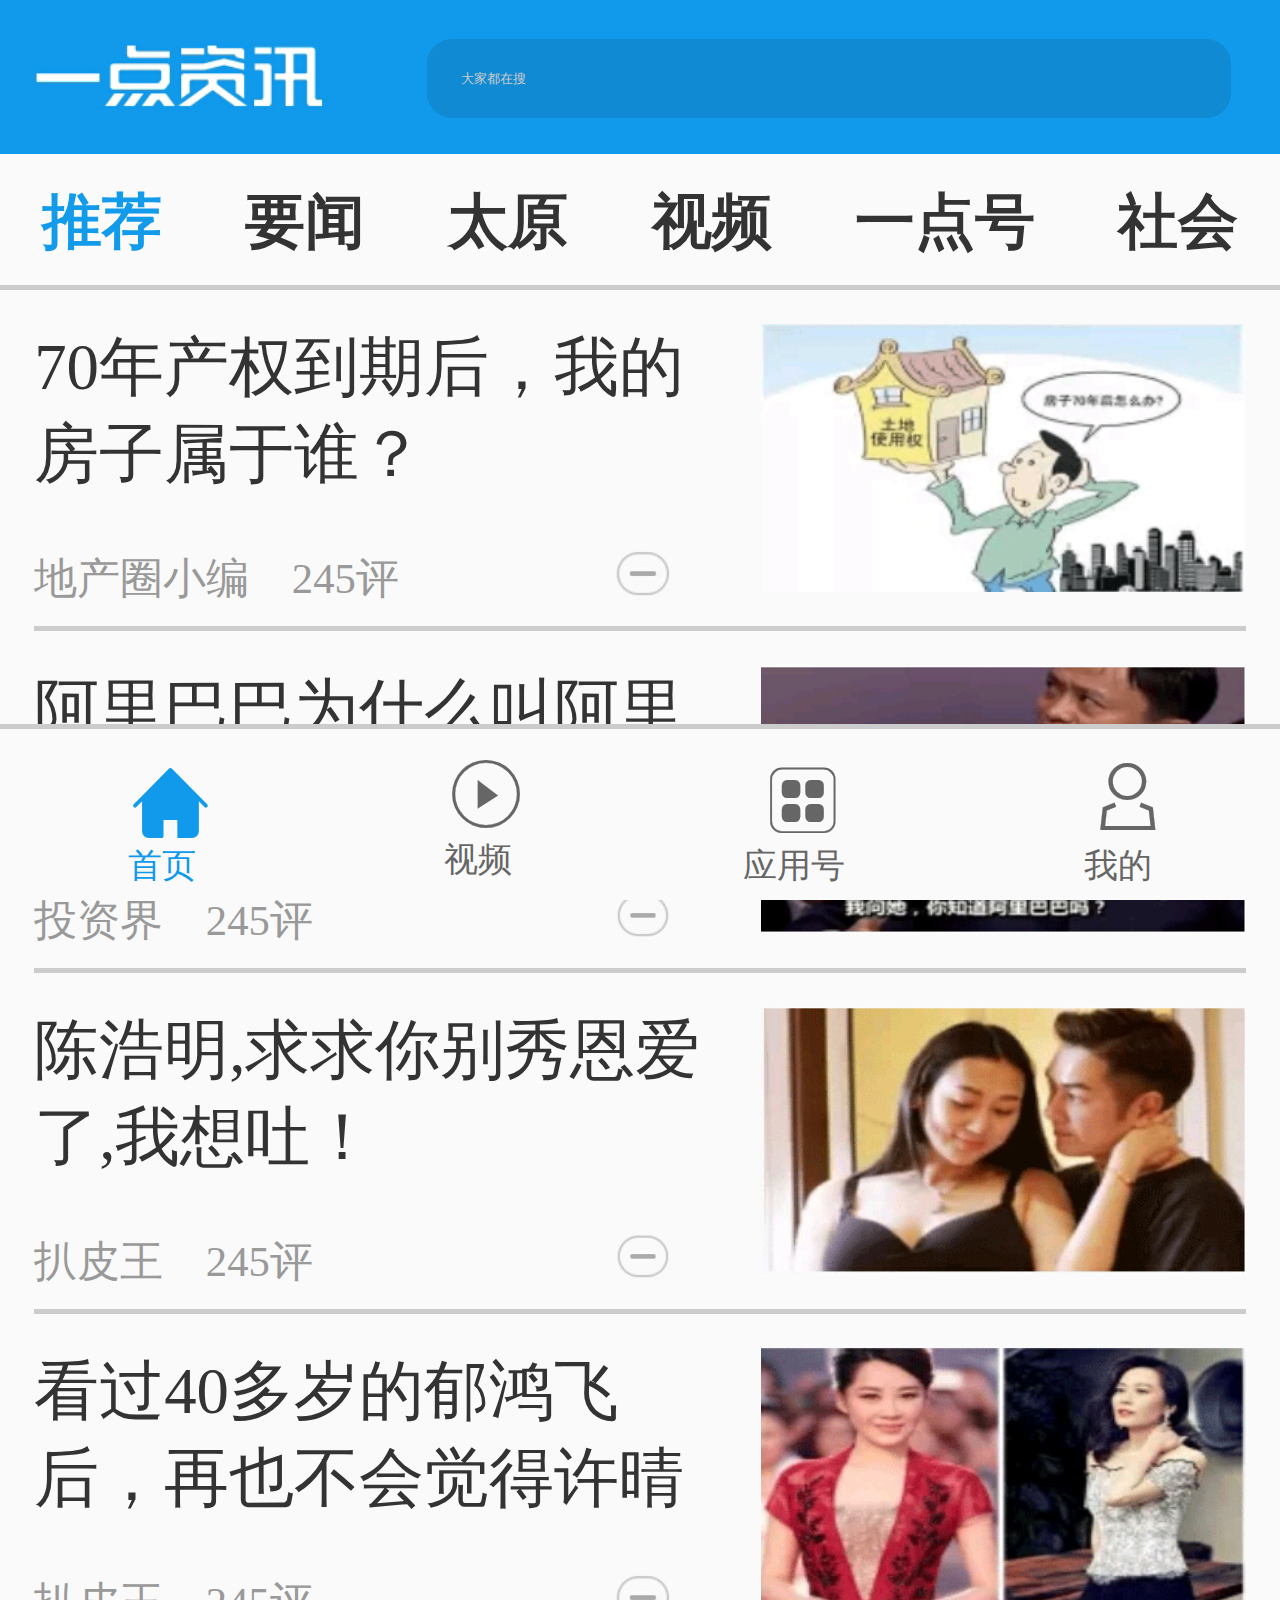
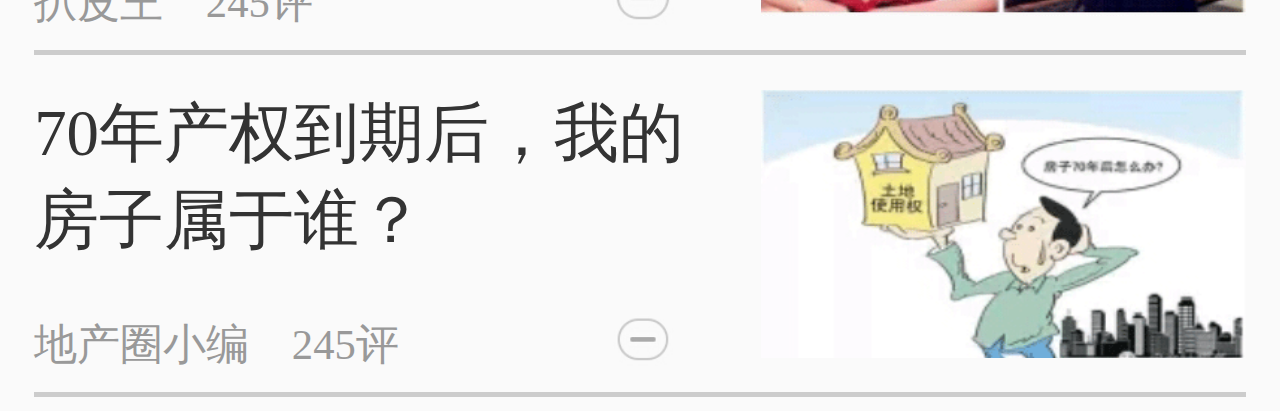
==== index.html @ b3e7877f "app" ====
<!DOCTYPE html>
<html>
<head>
    <meta charset="utf-8">
    <meta name="viewport" content="initial-scale=1.0, maximum-scale=1.0, user-scalable=no" />
    <meta name="x5-orientation" content="portrait | landscape" /><!--只支持写x5内核-->
    <meta name="screen-orientation" content="portrait">  <!--只支持uc浏览器-->
    <meta name="x5-fullscreen" content="true" /> <!--只支持写x5内核--> 
    <meta name="full-screen" content="yes"> <!--只支持uc浏览器<-->
    <meta name="format-detection" content="telephone=no, email=no" /> <!--禁止是被电话号码和邮箱-->	
    <title>一点资讯</title>
    <script src="js/zepto.min.js"></script>
    <script src="js/swiper.jquery.min.js"></script>
    <script src="js/swiper.animate1.0.2.min.js"></script>
    <script src="js/index.js"></script>
    <link rel="stylesheet" href="css/animate.min.css" />
    <link rel="stylesheet" href="css/swiper.min.css" />
    <link rel="stylesheet" href="css/index.css" />
    <link rel="stylesheet" href="css/font/iconfont.css" />
    <link rel="stylesheet" href="css/font1/iconfont.css" />
    <script>
       function resize(originSize,type){
       	  type=type||"x";
       	  if(type=="x"){
       	  	 var widths=document.documentElement.clientWidth;
       	  	 var scale=widths/originSize*100+"px";
       	  	 document.getElementsByTagName("html")[0].style.fontSize=scale;
       	  }else if(type=="y"){
       	  	var heights=document.documentElement.clientHeight;
       	  	scale=heights/originSize*100+"px";
       	  	document.getElementsByTagName("html")[0].style.fontSize=scale;
       	  }
       }
       $(function(){
       	   resize(750);
       	   
       	   
       	   
       })
       
    </script>
</head>
<style>
	html,body{
		margin:0;
		padding:0;
		width:100%;
		height:100%;
		box-sizing:border-box;
		background:#fafafa;
	}
	p,h1,h2,h3,h4,h5,ul,li,ol,span{
		margin:0;
		padding:0;
		list-style: none;
	}
	a{
		text-decoration:none;
		color:#333;
	}
	.top{
		width:100%;
		position:fixed;
		top:0;left:0;
		z-index: 999;
	}
	header{
		width:100%;
		height:0.9rem;
		background:#119aeb;
		line-height: 0.9rem;
		overflow: hidden;
	}
	.logo{
		width:1.8rem;
		height:0.4rem;
		background:url(img/logo.png) no-repeat;
		background-size:contain;
		float:left;
		margin-top:0.25em;
		margin-left:0.2rem;
	}
    header input{
    	border-bottom-left-radius:25px
    ;
    	border-top-left-radius: 25px;
    	 	border-bottom-right-radius:25px
    ;
    	border-top-right-radius: 25px;
    	border:none;
    	width:60%;
    	height:50%;
    	float:left;
    	background:rgba(13,122,187,0.5);
    	text-align: left;
    	margin-top:0.23rem;
    	margin-left:0.5rem;
    	color:#ccc;
    	padding-left:0.2rem;
    }
    .tittle{
    	box-sizing: border-box;
    	height:0.8rem;
    	width:100%;
    	border-bottom:0.03rem solid #ccc;
    	display:flex;
        justify-content: space-around;
        line-height: 0.8rem;
        background:#fafafa;
    }
    .tittle a{
    	font-size:0.35rem;
    	font-weight: bold;
    }
    .tittle a:first-child{
    	color:#129beb;
    }
    
    .content-list{
    	width:100%;
    	padding-left:0.2rem;
    	padding-right:0.2rem;
    	box-sizing: border-box;
    	margin-top:1.7rem;
    }
    .content{
    	width:100%;
    	height:2rem;
        border-bottom:0.03rem solid #ccc;
    	box-sizing: border-box;
    }
      .content a{
      	width:100%;
      	height:100%;
      }
    .content-left{
    	box-sizing: border-box;
    	width:60%;
    	height:100%;
    	position:relative;
    	float:left;
    	padding:0.2rem 0;
    	padding-right:0.2rem;
    }
     .content-right{
     	box-sizing: border-box;
     	padding:0.2rem 0;
     	width:40%;
     	height:100%;
     	float:left;
     }
     .content-right img{
     	width:100%;
     	height:100%;
     }
     .content-left p{
     	font-size:0.38rem;
     }
     .content-left-bot{
     	width:100%;
     	height:55%;
     	line-height: 45%;
     }
      .content-left-bot span{
      	font-size:0.25rem;
      	color:#999;
      }
      .more{
      	display:inline-block;
      	width:0.4rem;
      	height:0.3rem;
      	background:url(img/btn.png)no-repeat 80% 80%;
      	background-size:contain;
      	float:right;
      	margin-top:0.3rem;
      	margin-right:0.3rem;
      }
      footer {
      	position:fixed;
      	left:0;
      	bottom:0;
      	width:100%;
      	height:1rem;
      	border-top:0.03rem solid #ccc;
      	background:#fafafa;
      	font-size:0.38rem;
      	display:flex;
      	justify-content: space-around;
      	color:#666;
      }
      footer .word{
      	font-size:0.20rem;
      	
      }
      footer div{
      	text-align: center;
         line-height:0.3rem;
         padding-top:0.25rem;
         
      }
      footer .active{
      	color:#119aeb;
      }
</style>
<body>
	<div class="top">
		<header>
		   	 <div class="logo"></div>
		   	 <!--<div class="search">-->
		   	    <input type="text" value="大家都在搜" class="confont .icon-sousuokuangsousuo"/>
		   	 <!--</div>-->
		</header>
   <div class="tittle">
   	  <a href="" class="nav-list">推荐</a>
   	  <a href="" class="nav-list">要闻</a>
   	  <a href="" class="nav-list">太原</a>
   	  <a href="" class="nav-list">视频</a>
   	  <a href="" class="nav-list">一点号</a>
   	  <a href="" class="nav-list">社会</a>
   </div>
</div>
<div class="content-list">
   	   <div class="content">
   	   	<a href="javascript:;">
   	   	   <div class="content-left">
   	   	   	  <p>70年产权到期后，我的房子属于谁？</p>
   	   	   	  <div class="content-left-bot">
   	   	   	      <span class="dichan">地产圈小编</span>
   	   	   	      <span class="pinglun">245评</span>
   	   	   	      <span class="more"></span>
   	   	   	  </div>
   	   	   </div>
   	   	   <div class="content-right">
   	   	   	   <img src="img/home.png" alt="" />
   	   	   </div>
   	   	</a>
   	   </div>
   	     <div class="content">
   	   	<a href="javascript:;">
   	   	   <div class="content-left">
   	   	   	  <p>阿里巴巴为什么叫阿里巴巴？马云的解释...</p>
   	   	   	  <div class="content-left-bot">
   	   	   	      <span class="dichan">投资界</span>
   	   	   	      <span class="pinglun">245评</span>
   	   	   	      <span class="more"></span>
   	   	   	  </div>
   	   	   </div>
   	   	   <div class="content-right">
   	   	   	   <img src="img/ali.png" alt="" />
   	   	   </div>
   	   	</a>
   	   </div>
   	     <div class="content">
   	   	<a href="javascript:;">
   	   	   <div class="content-left">
   	   	   	  <p>陈浩明,求求你别秀恩爱了,我想吐！</p>
   	   	   	  <div class="content-left-bot">
   	   	   	      <span class="dichan">扒皮王</span>
   	   	   	      <span class="pinglun">245评</span>
   	   	   	      <span class="more"></span>
   	   	   	  </div>
   	   	   </div>
   	   	   <div class="content-right">
   	   	   	   <img src="img/3.png" alt="" />
   	   	   </div>
   	   	</a>
   	   </div>
   	     <div class="content">
   	   	<a href="javascript:;">
   	   	   <div class="content-left">
   	   	   	  <p>看过40多岁的郁鸿飞后，再也不会觉得许晴</p>
   	   	   	  <div class="content-left-bot">
   	   	   	      <span class="dichan">扒皮王</span>
   	   	   	      <span class="pinglun">245评</span>
   	   	   	      <span class="more"></span>
   	   	   	  </div>
   	   	   </div>
   	   	   <div class="content-right">
   	   	   	   <img src="img/4.png" alt="" />
   	   	   </div>
   	   	</a>
   	   </div>
   	   
   	     <div class="content">
   	   	<a href="javascript:;">
   	   	   <div class="content-left">
   	   	   	  <p>70年产权到期后，我的房子属于谁？</p>
   	   	   	  <div class="content-left-bot">
   	   	   	      <span class="dichan">地产圈小编</span>
   	   	   	      <span class="pinglun">245评</span>
   	   	   	      <span class="more"></span>
   	   	   	  </div>
   	   	   </div>
   	   	   <div class="content-right">
   	   	   	   <img src="img/home.png" alt="" />
   	   	   </div>
   	   	</a>
   	   </div>
</div>

<footer>
	<div class="home active" >
	   <span class="iconfont icon-shouye" style="padding-left:0.1rem;font-size:0.5rem"></span>
	   <br />
	   <span class="word">首页</span>
	</div>
	<div class="view">
	   <span class="iconfont icon-shipin1" style="padding-left:0.1rem;font-size:0.4rem"></span>
	   <br />
	   <span class="word">视频</span>
	</div>
	<div class="yingyong">
	   <span class="iconfont icon-yingyong" style="padding-left:0.1rem;font-size:0.5rem"></span>
	   <br />
	   <span class="word">应用号</span>
	</div>
	<div class="me">
	   <span class="iconfont icon-wode" style="padding-left:0.1rem;font-size:0.5rem"></span>
	   <br />
	   <span class="word">我的</span>
	</div>
</footer>
</body>
</html>
---- css/font/iconfont.css ----
@font-face {font-family: "iconfont";
  src: url('iconfont.eot?t=1480855855224'); /* IE9*/
  src: url('iconfont.eot?t=1480855855224#iefix') format('embedded-opentype'), /* IE6-IE8 */
  url('iconfont.woff?t=1480855855224') format('woff'), /* chrome, firefox */
  url('iconfont.ttf?t=1480855855224') format('truetype'), /* chrome, firefox, opera, Safari, Android, iOS 4.2+*/
  url('iconfont.svg?t=1480855855224#iconfont') format('svg'); /* iOS 4.1- */
}

.iconfont {
  font-family:"iconfont" !important;
  font-size:16px;
  font-style:normal;
  -webkit-font-smoothing: antialiased;
  /*-webkit-text-stroke-width: 0.2px;*/
  -moz-osx-font-smoothing: grayscale;
}

.icon-yingsaitong:before { content: "\e600"; }

.icon-yingyong:before { content: "\e65f"; }

.icon-shipin:before { content: "\e608"; }

.icon-wode:before { content: "\e634"; }

.icon-shipin1:before { content: "\e678"; }

.icon-sousuokuangsousuo:before { content: "\e674"; }
---- css/font1/iconfont.css ----
@font-face {font-family: "iconfont";
  src: url('iconfont.eot?t=1480861354748'); /* IE9*/
  src: url('iconfont.eot?t=1480861354748#iefix') format('embedded-opentype'), /* IE6-IE8 */
  url('iconfont.woff?t=1480861354748') format('woff'), /* chrome, firefox */
  url('iconfont.ttf?t=1480861354748') format('truetype'), /* chrome, firefox, opera, Safari, Android, iOS 4.2+*/
  url('iconfont.svg?t=1480861354748#iconfont') format('svg'); /* iOS 4.1- */
}

.iconfont {
  font-family:"iconfont" !important;
  font-size:16px;
  font-style:normal;
  -webkit-font-smoothing: antialiased;
  -webkit-text-stroke-width: 0.2px;
  -moz-osx-font-smoothing: grayscale;
}

.icon-infenicon18:before { content: "\e7b4"; }

.icon-30:before { content: "\e622"; }

.icon-shoucang:before { content: "\e6aa"; }

.icon-shouye:before { content: "\e61f"; }

.icon-gengduodiandian:before { content: "\e74b"; }

.icon-xiangzuo:before { content: "\e61e"; }

.icon-diandiandian:before { content: "\e665"; }

.icon-xiepinglun:before { content: "\e661"; }

.icon-xinxi:before { content: "\e7fe"; }
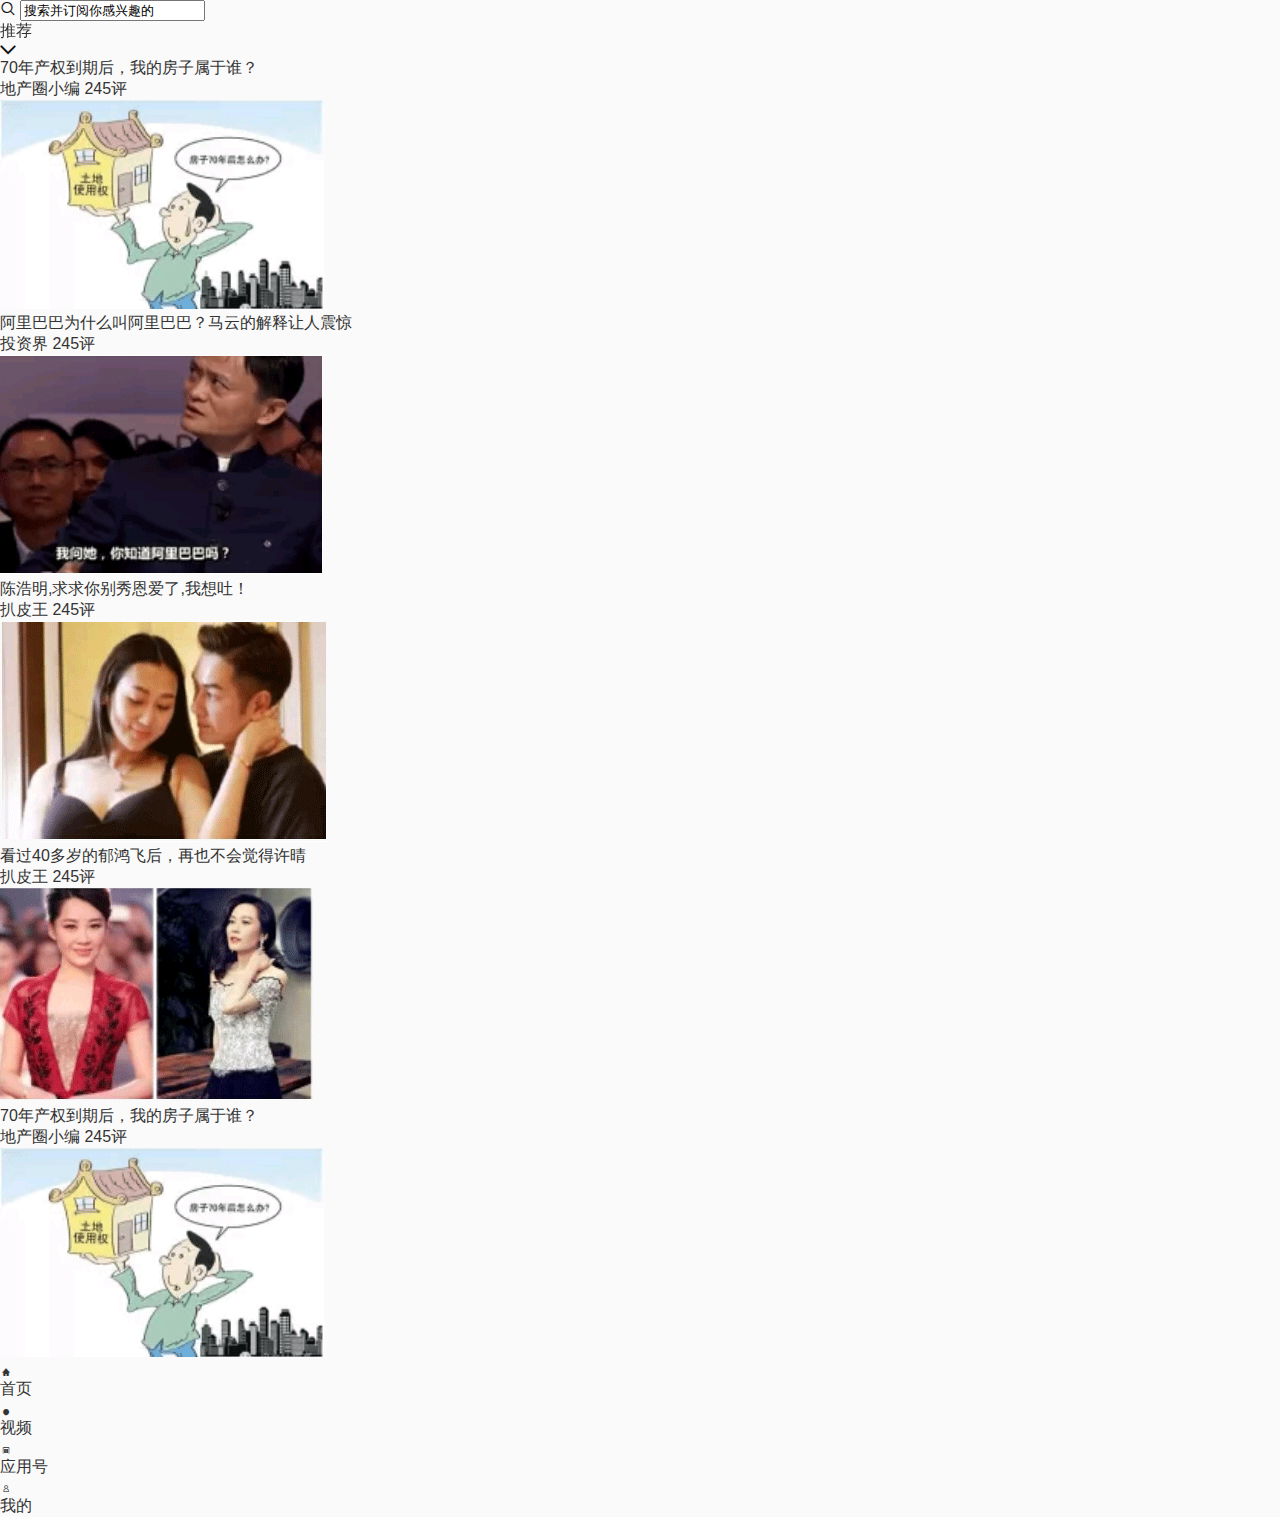
==== commit 52c9ad38: "add" ====
--- a/index.html
+++ b/index.html
@@ -12,233 +12,62 @@
     <script src="js/zepto.min.js"></script>
     <script src="js/swiper.jquery.min.js"></script>
     <script src="js/swiper.animate1.0.2.min.js"></script>
+    <script src="js/scale.js"></script>
     <script src="js/index.js"></script>
+    
+    <link rel="stylesheet" href="css/base.css" />
     <link rel="stylesheet" href="css/animate.min.css" />
     <link rel="stylesheet" href="css/swiper.min.css" />
     <link rel="stylesheet" href="css/index.css" />
     <link rel="stylesheet" href="css/font/iconfont.css" />
     <link rel="stylesheet" href="css/font1/iconfont.css" />
-    <script>
-       function resize(originSize,type){
-       	  type=type||"x";
-       	  if(type=="x"){
-       	  	 var widths=document.documentElement.clientWidth;
-       	  	 var scale=widths/originSize*100+"px";
-       	  	 document.getElementsByTagName("html")[0].style.fontSize=scale;
-       	  }else if(type=="y"){
-       	  	var heights=document.documentElement.clientHeight;
-       	  	scale=heights/originSize*100+"px";
-       	  	document.getElementsByTagName("html")[0].style.fontSize=scale;
-       	  }
-       }
-       $(function(){
-       	   resize(750);
-       	   
-       	   
-       	   
-       })
-       
-    </script>
 </head>
-<style>
-	html,body{
-		margin:0;
-		padding:0;
-		width:100%;
-		height:100%;
-		box-sizing:border-box;
-		background:#fafafa;
-	}
-	p,h1,h2,h3,h4,h5,ul,li,ol,span{
-		margin:0;
-		padding:0;
-		list-style: none;
-	}
-	a{
-		text-decoration:none;
-		color:#333;
-	}
-	.top{
-		width:100%;
-		position:fixed;
-		top:0;left:0;
-		z-index: 999;
-	}
-	header{
-		width:100%;
-		height:0.9rem;
-		background:#119aeb;
-		line-height: 0.9rem;
-		overflow: hidden;
-	}
-	.logo{
-		width:1.8rem;
-		height:0.4rem;
-		background:url(img/logo.png) no-repeat;
-		background-size:contain;
-		float:left;
-		margin-top:0.25em;
-		margin-left:0.2rem;
-	}
-    header input{
-    	border-bottom-left-radius:25px
-    ;
-    	border-top-left-radius: 25px;
-    	 	border-bottom-right-radius:25px
-    ;
-    	border-top-right-radius: 25px;
-    	border:none;
-    	width:60%;
-    	height:50%;
-    	float:left;
-    	background:rgba(13,122,187,0.5);
-    	text-align: left;
-    	margin-top:0.23rem;
-    	margin-left:0.5rem;
-    	color:#ccc;
-    	padding-left:0.2rem;
-    }
-    .tittle{
-    	box-sizing: border-box;
-    	height:0.8rem;
-    	width:100%;
-    	border-bottom:0.03rem solid #ccc;
-    	display:flex;
-        justify-content: space-around;
-        line-height: 0.8rem;
-        background:#fafafa;
-    }
-    .tittle a{
-    	font-size:0.35rem;
-    	font-weight: bold;
-    }
-    .tittle a:first-child{
-    	color:#129beb;
-    }
-    
-    .content-list{
-    	width:100%;
-    	padding-left:0.2rem;
-    	padding-right:0.2rem;
-    	box-sizing: border-box;
-    	margin-top:1.7rem;
-    }
-    .content{
-    	width:100%;
-    	height:2rem;
-        border-bottom:0.03rem solid #ccc;
-    	box-sizing: border-box;
-    }
-      .content a{
-      	width:100%;
-      	height:100%;
-      }
-    .content-left{
-    	box-sizing: border-box;
-    	width:60%;
-    	height:100%;
-    	position:relative;
-    	float:left;
-    	padding:0.2rem 0;
-    	padding-right:0.2rem;
-    }
-     .content-right{
-     	box-sizing: border-box;
-     	padding:0.2rem 0;
-     	width:40%;
-     	height:100%;
-     	float:left;
-     }
-     .content-right img{
-     	width:100%;
-     	height:100%;
-     }
-     .content-left p{
-     	font-size:0.38rem;
-     }
-     .content-left-bot{
-     	width:100%;
-     	height:55%;
-     	line-height: 45%;
-     }
-      .content-left-bot span{
-      	font-size:0.25rem;
-      	color:#999;
-      }
-      .more{
-      	display:inline-block;
-      	width:0.4rem;
-      	height:0.3rem;
-      	background:url(img/btn.png)no-repeat 80% 80%;
-      	background-size:contain;
-      	float:right;
-      	margin-top:0.3rem;
-      	margin-right:0.3rem;
-      }
-      footer {
-      	position:fixed;
-      	left:0;
-      	bottom:0;
-      	width:100%;
-      	height:1rem;
-      	border-top:0.03rem solid #ccc;
-      	background:#fafafa;
-      	font-size:0.38rem;
-      	display:flex;
-      	justify-content: space-around;
-      	color:#666;
-      }
-      footer .word{
-      	font-size:0.20rem;
-      	
-      }
-      footer div{
-      	text-align: center;
-         line-height:0.3rem;
-         padding-top:0.25rem;
-         
-      }
-      footer .active{
-      	color:#119aeb;
-      }
-</style>
 <body>
-	<div class="top">
+<div class="top swiper-container">
 		<header>
 		   	 <div class="logo"></div>
-		   	 <!--<div class="search">-->
-		   	    <input type="text" value="大家都在搜" class="confont .icon-sousuokuangsousuo"/>
-		   	 <!--</div>-->
+		   	 <div class="search">
+		   	      <span class="iconfont icon-sousuokuangsousuo"></span>
+		   	      <input type="text" value="搜索并订阅你感兴趣的"/>
+		   	 </div>
 		</header>
-   <div class="tittle">
-   	  <a href="" class="nav-list">推荐</a>
-   	  <a href="" class="nav-list">要闻</a>
-   	  <a href="" class="nav-list">太原</a>
-   	  <a href="" class="nav-list">视频</a>
-   	  <a href="" class="nav-list">一点号</a>
-   	  <a href="" class="nav-list">社会</a>
-   </div>
+		<!--<div class="tittle-con " id="swiper-container1">-->
+		   <div class="tittle swiper-wrapper">
+		   	  <a href="javascript:;" class="nav-list swiper-slide a-active">推荐</a>
+		   	  <a href="javascript:;" class="nav-list swiper-slide">要闻</a>
+		   	  <a href="" class="nav-list swiper-slide ">太原</a>
+		   	  <a href="" class="nav-list swiper-slide">视频</a>
+		   	  <a href="" class="nav-list swiper-slide">一点号</a>
+		   	  <a href="" class="nav-list swiper-slide">社会</a>
+		   	  <a href="" class="nav-list swiper-slide">要闻</a>
+		   	  <a href="" class="nav-list swiper-slide">太原</a>
+		   	  <a href="" class="nav-list swiper-slide">视频</a>
+		   	  <a href="" class="nav-list swiper-slide">一点号</a>
+		   	  <a href="" class="nav-list swiper-slide">社会</a>
+		   </div>
+		<!--</div>-->
+        <div class="tittle-more iconfont icon-30"></div>
 </div>
 <div class="content-list">
-   	   <div class="content">
-   	   	<a href="javascript:;">
+   	    <div class="content">
+	   	   	<a href="show.html" class="">
+	   	   	   <div class="content-left">
+	   	   	   	  <p>70年产权到期后，我的房子属于谁？</p>
+	   	   	   	  <div class="content-left-bot">
+	   	   	   	      <span class="dichan">地产圈小编</span>
+	   	   	   	      <span class="pinglun">245评</span>
+	   	   	   	      <span class="more"></span>
+	   	   	   	  </div>
+	   	   	   </div>
+	   	   	   <div class="content-right">
+	   	   	   	   <img src="img/home.png" alt="" />
+	   	   	   </div>
+	   	   	</a>
+   	   </div>
+   	    <div class="content">
+   	   	<a href="show.html">
    	   	   <div class="content-left">
-   	   	   	  <p>70年产权到期后，我的房子属于谁？</p>
-   	   	   	  <div class="content-left-bot">
-   	   	   	      <span class="dichan">地产圈小编</span>
-   	   	   	      <span class="pinglun">245评</span>
-   	   	   	      <span class="more"></span>
-   	   	   	  </div>
-   	   	   </div>
-   	   	   <div class="content-right">
-   	   	   	   <img src="img/home.png" alt="" />
-   	   	   </div>
-   	   	</a>
-   	   </div>
-   	     <div class="content">
-   	   	<a href="javascript:;">
-   	   	   <div class="content-left">
-   	   	   	  <p>阿里巴巴为什么叫阿里巴巴？马云的解释...</p>
+   	   	   	  <p>阿里巴巴为什么叫阿里巴巴？马云的解释让人震惊</p>
    	   	   	  <div class="content-left-bot">
    	   	   	      <span class="dichan">投资界</span>
    	   	   	      <span class="pinglun">245评</span>
@@ -250,74 +79,82 @@
    	   	   </div>
    	   	</a>
    	   </div>
-   	     <div class="content">
-   	   	<a href="javascript:;">
-   	   	   <div class="content-left">
-   	   	   	  <p>陈浩明,求求你别秀恩爱了,我想吐！</p>
-   	   	   	  <div class="content-left-bot">
-   	   	   	      <span class="dichan">扒皮王</span>
-   	   	   	      <span class="pinglun">245评</span>
-   	   	   	      <span class="more"></span>
-   	   	   	  </div>
-   	   	   </div>
-   	   	   <div class="content-right">
-   	   	   	   <img src="img/3.png" alt="" />
-   	   	   </div>
-   	   	</a>
+   	    <div class="content">
+	   	   	<a href="show.html">
+	   	   	   <div class="content-left">
+	   	   	   	  <p>陈浩明,求求你别秀恩爱了,我想吐！</p>
+	   	   	   	  <div class="content-left-bot">
+	   	   	   	      <span class="dichan">扒皮王</span>
+	   	   	   	      <span class="pinglun">245评</span>
+	   	   	   	      <span class="more"></span>
+	   	   	   	  </div>
+	   	   	   </div>
+	   	   	   <div class="content-right">
+	   	   	   	   <img src="img/3.png" alt="" />
+	   	   	   </div>
+	   	   	</a>
    	   </div>
-   	     <div class="content">
-   	   	<a href="javascript:;">
-   	   	   <div class="content-left">
-   	   	   	  <p>看过40多岁的郁鸿飞后，再也不会觉得许晴</p>
-   	   	   	  <div class="content-left-bot">
-   	   	   	      <span class="dichan">扒皮王</span>
-   	   	   	      <span class="pinglun">245评</span>
-   	   	   	      <span class="more"></span>
-   	   	   	  </div>
-   	   	   </div>
-   	   	   <div class="content-right">
-   	   	   	   <img src="img/4.png" alt="" />
-   	   	   </div>
-   	   	</a>
+   	    <div class="content">
+	   	   	<a href="show.html">
+	   	   	   <div class="content-left">
+	   	   	   	  <p>看过40多岁的郁鸿飞后，再也不会觉得许晴</p>
+	   	   	   	  <div class="content-left-bot">
+	   	   	   	      <span class="dichan">扒皮王</span>
+	   	   	   	      <span class="pinglun">245评</span>
+	   	   	   	      <span class="more"></span>
+	   	   	   	  </div>
+	   	   	   </div>
+	   	   	   <div class="content-right">
+	   	   	   	   <img src="img/4.png" alt="" />
+	   	   	   </div>
+	   	   	</a>
    	   </div>
-   	   
-   	     <div class="content">
-   	   	<a href="javascript:;">
-   	   	   <div class="content-left">
-   	   	   	  <p>70年产权到期后，我的房子属于谁？</p>
-   	   	   	  <div class="content-left-bot">
-   	   	   	      <span class="dichan">地产圈小编</span>
-   	   	   	      <span class="pinglun">245评</span>
-   	   	   	      <span class="more"></span>
-   	   	   	  </div>
-   	   	   </div>
-   	   	   <div class="content-right">
-   	   	   	   <img src="img/home.png" alt="" />
-   	   	   </div>
-   	   	</a>
+   	    <div class="content">
+	   	   	<a href="show.html">
+	   	   	   <div class="content-left">
+	   	   	   	  <p>70年产权到期后，我的房子属于谁？</p>
+	   	   	   	  <div class="content-left-bot">
+	   	   	   	      <span class="dichan">地产圈小编</span>
+	   	   	   	      <span class="pinglun">245评</span>
+	   	   	   	      <span class="more"></span>
+	   	   	   	  </div>
+	   	   	   </div>
+	   	   	   <div class="content-right">
+	   	   	   	   <img src="img/home.png" alt="" />
+	   	   	   </div>
+	   	   	</a>
    	   </div>
 </div>
 
 <footer>
-	<div class="home active" >
-	   <span class="iconfont icon-shouye" style="padding-left:0.1rem;font-size:0.5rem"></span>
-	   <br />
-	   <span class="word">首页</span>
+	<div class="home " >
+		<a href="" class="active">
+		   <span class="iconfont icon-shouye" style="padding-left:0.1rem;font-size:0.5rem"></span>
+		   <br />
+		   <span class="word">首页</span>
+	   </a>
 	</div>
+	
 	<div class="view">
-	   <span class="iconfont icon-shipin1" style="padding-left:0.1rem;font-size:0.4rem"></span>
-	   <br />
-	   <span class="word">视频</span>
+		<a href="">
+		   <span class="iconfont icon-shipin" style="padding-left:0.1rem;font-size:0.4rem"></span>
+		   <br />
+		   <span class="word">视频</span>
+	   </a>
 	</div>
 	<div class="yingyong">
-	   <span class="iconfont icon-yingyong" style="padding-left:0.1rem;font-size:0.5rem"></span>
-	   <br />
-	   <span class="word">应用号</span>
+		<a href="">
+		   <span class="iconfont icon-yingyong" style="padding-left:0.1rem;font-size:0.5rem"></span>
+		   <br />
+		   <span class="word">应用号</span>
+	   </a>
 	</div>
 	<div class="me">
-	   <span class="iconfont icon-wode" style="padding-left:0.1rem;font-size:0.5rem"></span>
-	   <br />
-	   <span class="word">我的</span>
+		<a href="login.html">
+		   <span class="iconfont icon-wode" style="padding-left:0.1rem;font-size:0.5rem"></span>
+		   <br />
+		   <span class="word">我的</span>
+	   </a>
 	</div>
 </footer>
 </body>
--- a/css/base.css
+++ b/css/base.css
@@ -0,0 +1,22 @@
+	html,body{
+		margin:0;
+		padding:0;
+		width:100%;
+		height:100%;
+		box-sizing:border-box;
+		background:#fafafa;
+		font-family: helvetica;
+		 -webkit-text-size-adjust:100%  ;
+		 -webkit-user-select:none ;
+		 -webkit-appearance: none;
+		 -webkit-tap-highlight-color: rgba(0, 0, 0, 0);
+	}
+	p,h1,h2,h3,h4,h5,ul,li,ol,span{
+		margin:0;
+		padding:0;
+		list-style: none;
+	}
+	a{
+		text-decoration:none;
+		color:#333;
+	}